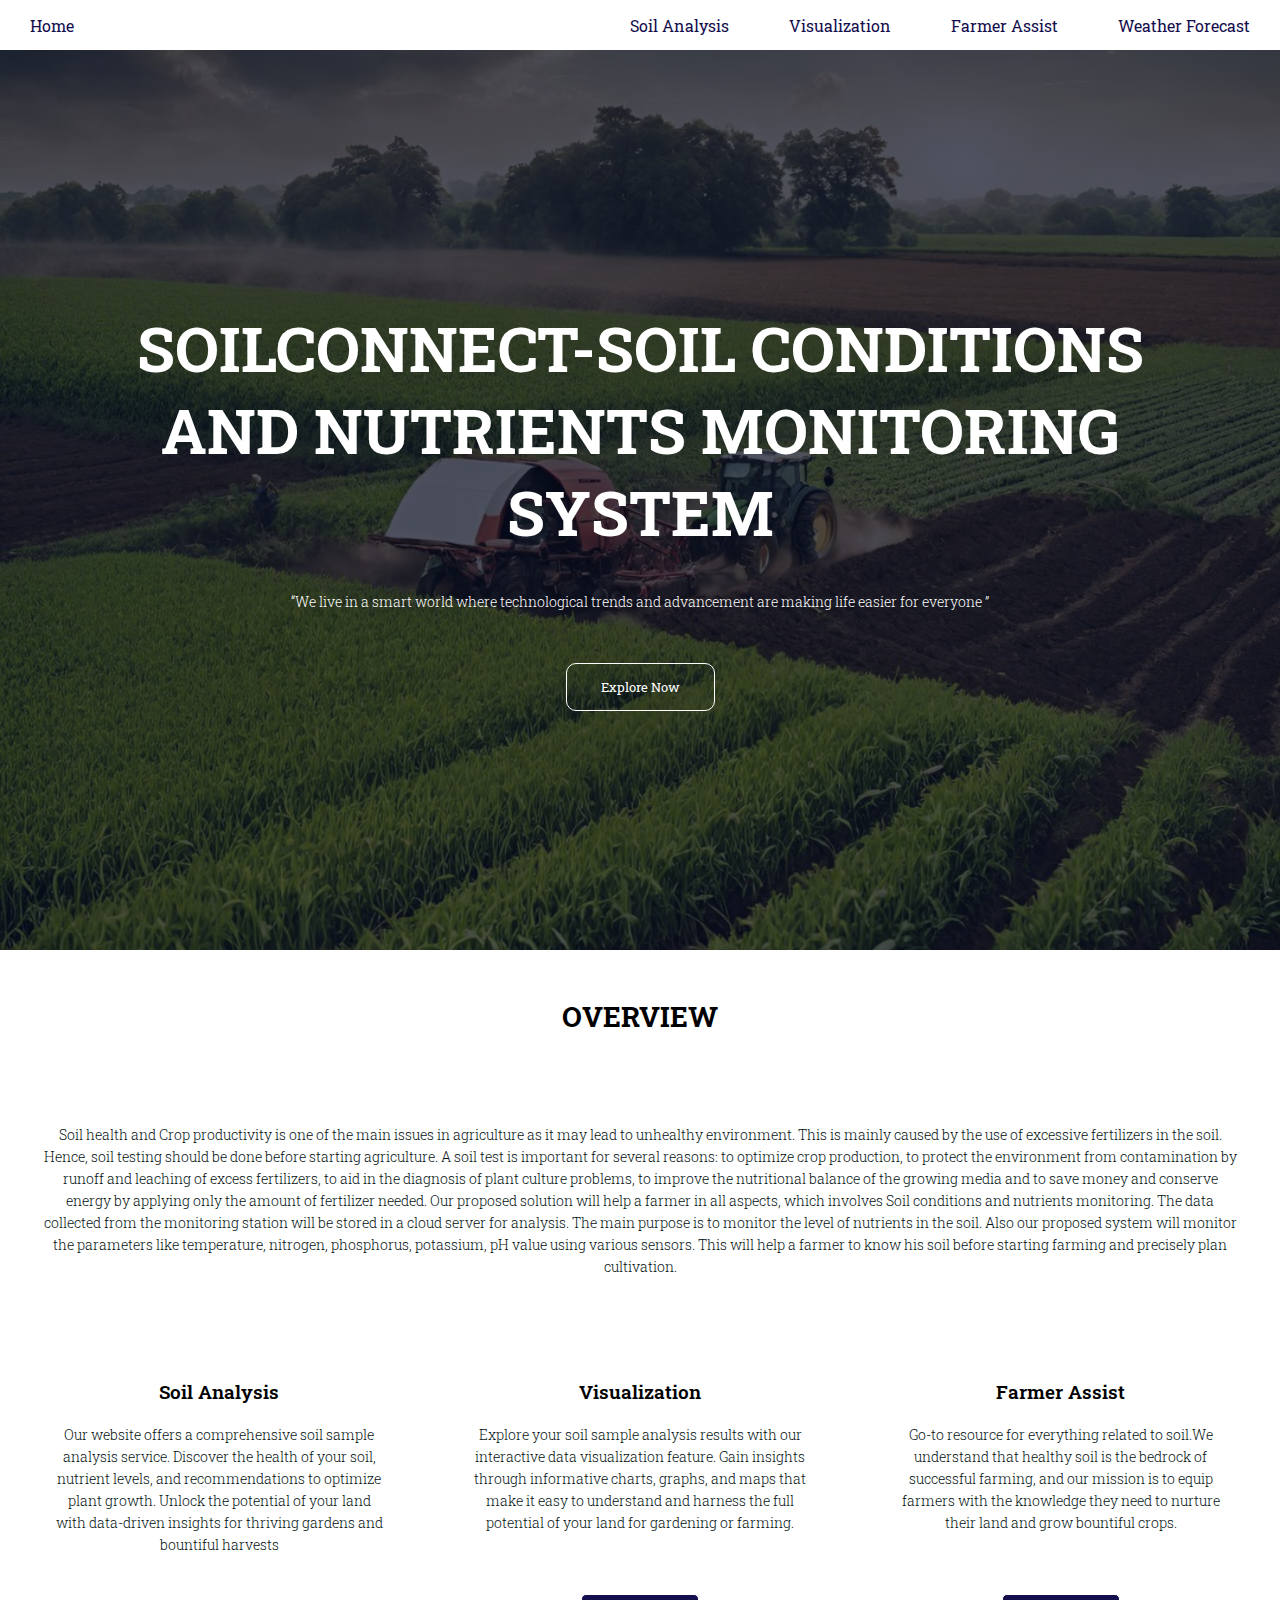
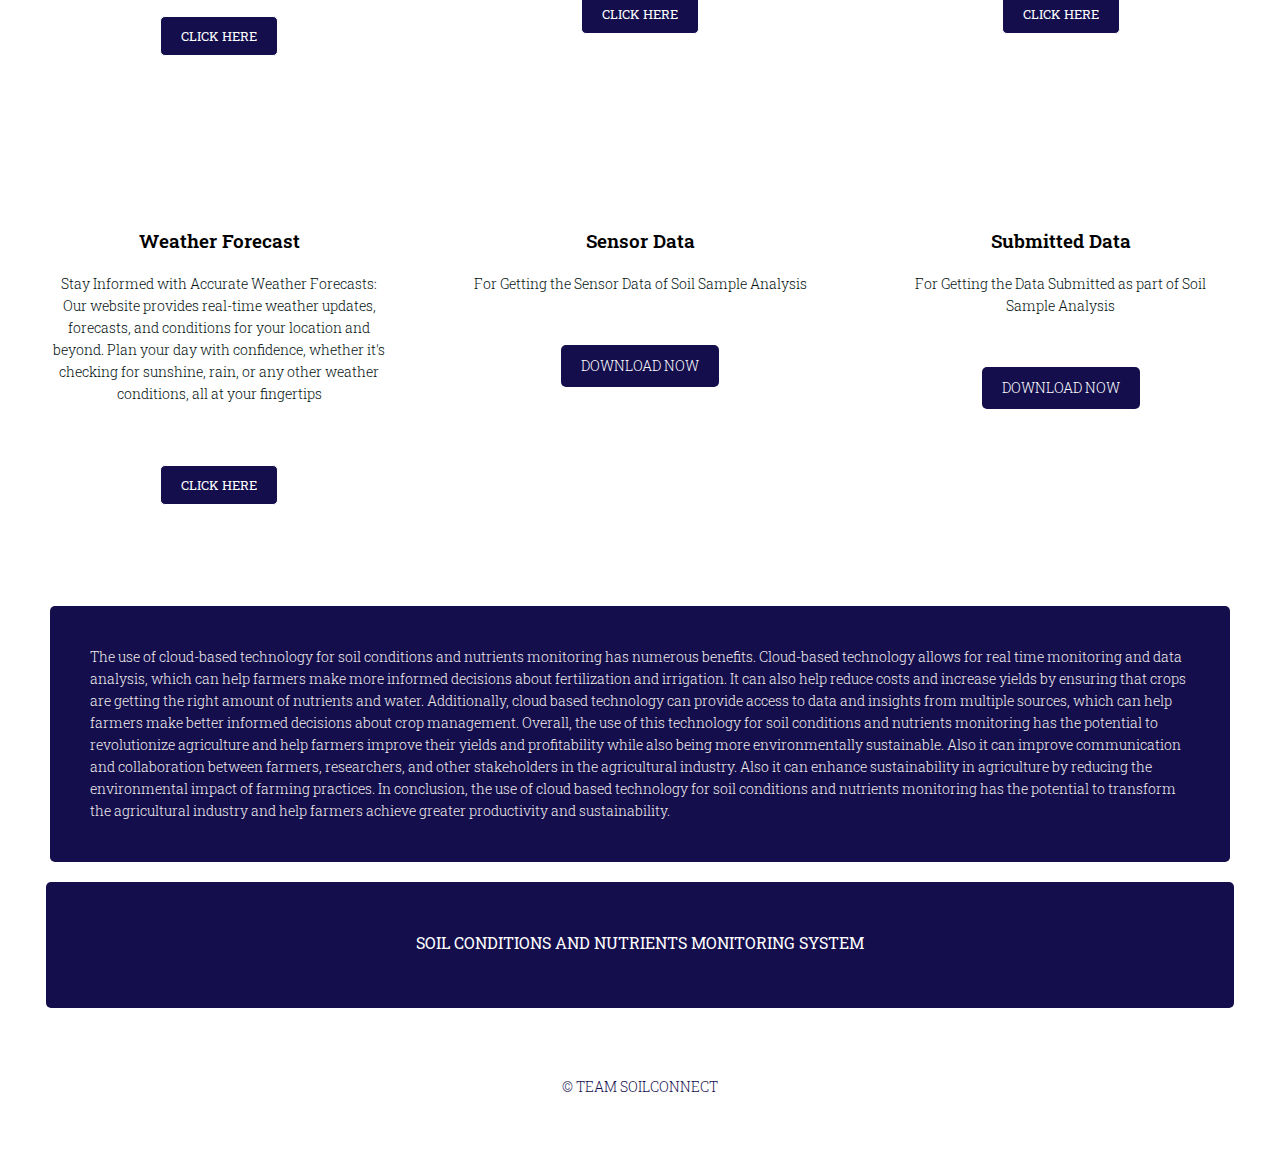
==== index.html @ 98238466 "Add files via upload" ====
<html>
     <head>
         <meta name="viewport" content="width=device-width,initial-scale=1.0">
         <title>SOIL CONDITIONS AND NUTRIENTS MONITORING USING CLOUD</title>
         
         <link rel="stylesheet" href="home.css">
         <link rel="stylesheet" href="navbar.css">
         <script src="navbar.js" defer></script>
         <link rel="stylesheet" href="footer.css">
         <link rel="preconnect" href="https://fonts.googleapis.com">
         <link rel="preconnect" href="https://fonts.gstatic.com" crossorigin>
         <link href="https://fonts.googleapis.com/css2?family=Roboto+Slab:wght@500&display=swap" rel="stylesheet"> 
         <link rel="stylesheet" href="https://cdn.jsdelivr.net/npm/bootstrap-icons@1.5.0/font/bootstrap-icons.css">
         <link rel="stylesheet" href="https://cdnjs.cloudflare.com/ajax/libs/font-awesome/4.7.0/css/font-awesome.min.css">
         <script src="https://code.jquery.com/jquery-3.6.0.min.js"></script>
        </head>
     <body>
       
        <nav >
            <ul class="sidebar">
                <li onclick=hideSidebar()><a href="#"><svg xmlns="http://www.w3.org/2000/svg" height="26" viewBox="0 -960 960 960" width="26"><path d="m256-200-56-56 224-224-224-224 56-56 224 224 224-224 56 56-224 224 224 224-56 56-224-224-224 224Z"/></svg></a></li>
                <li><a href="index.html">Home</a></li>
                <li><a href="analysis.html">Soil Analysis</a></li>
                <li><a href="Visualization.html">Visualization</a></li>
                <li><a href="FarmerAssist.html">Farmer Assist</a></li>
                <li><a href="forecast.html">Weather Forecast</a></li>
            </ul>
            <ul>
                <li class="hideOnMobile" ><a href="index.html">Home</a></li>
                <li class="hideOnMobile" ><a href="analysis.html">Soil Analysis</a></li>
                <li class="hideOnMobile" ><a href="Visualization.html">Visualization</a></li>
                <li class="hideOnMobile" ><a href="FarmerAssist.html">Farmer Assist</a></li>
                <li class="hideOnMobile" ><a href="forecast.html">Weather Forecast</a></li>
                <li class="menu-button" onclick=showSidebar()><a href="#"><svg xmlns="http://www.w3.org/2000/svg" height="26" viewBox="0 -960 960 960" width="26"><path d="M120-240v-80h720v80H120Zm0-200v-80h720v80H120Zm0-200v-80h720v80H120Z"/></svg></a></li>
            </ul>
        </nav>
         <section class="header">
            
             <div class="text-box">
                 <h1>SOILCONNECT-SOIL CONDITIONS AND NUTRIENTS MONITORING SYSTEM</h1>
                 <P>
                    “We live in a smart world where technological trends and advancement are making life easier for everyone ”
                 </P>
                 <a href="explore.html" class="hero-btn"  >Explore Now</a>
                 

             </div>
             
         </section>
         
         <section class="destinations">
          <h1>OVERVIEW</h1>
             <div class="row">
                <div class="destination1-col">
                    <P>

                        Soil health and Crop productivity is one of the main issues in agriculture as it may lead to unhealthy environment. This is mainly caused by the use of excessive fertilizers in the
                        
                        soil. Hence, soil testing should be done before starting agriculture. A soil test is
                        
                        important for several reasons: to optimize crop production, to protect the environment from contamination by runoff and leaching of excess fertilizers, to aid in the
                        
                        diagnosis of plant culture problems, to improve the nutritional balance of the growing media and to save money and conserve energy by applying only the amount of
                        
                        fertilizer needed.
                        
                        Our proposed solution will help a farmer in all aspects, which involves Soil conditions and nutrients monitoring. The data
collected from the monitoring station will be stored in a cloud server for analysis.
                        The main purpose is to monitor the level of nutrients in the soil. Also our proposed system will monitor the 
                        parameters like temperature, nitrogen, phosphorus, potassium, pH value using various sensors. This will help a farmer to know his soil before starting farming and
                        precisely plan cultivation.
                        
                    </P>
                    
                </div>
            </div>
            <div class="row">
                <div class="destination-col" >
                    <h3>Soil Analysis</h3>
                    <p>Our website offers a comprehensive soil sample analysis service. Discover the health of your soil, nutrient levels, and recommendations to optimize plant growth. Unlock the potential of your land with data-driven insights for thriving gardens and bountiful harvests</p>
                            <a href="analysis.html" id="link"  class="hero-btn"  >CLICK HERE</a>
                </div>
                <div class="destination-col"  >
                                <h3>Visualization</h3>
                                <p>Explore your soil sample analysis results with our interactive data visualization feature. Gain insights through informative charts, graphs, and maps that make it easy to understand and harness the full potential of your land for gardening or farming.</p>
                                        <a href="Visualization.html" id="link"  class="hero-btn"  >CLICK HERE</a>
                </div>
                <div class="destination-col"  >
                    <h3>Farmer Assist</h3>
                    <p>Go-to resource for everything related to soil.We understand that healthy soil is the bedrock of 
                      successful farming, and our mission is to equip farmers 
                      with the knowledge they need to nurture their land and grow bountiful crops.</p>
                            <a href="FarmerAssist.html" id="link"  class="hero-btn"  >CLICK HERE</a>
                </div>
            
            
            </div>
            <div class="row">
             <div class="destination-col"  >
                <h3>Weather Forecast</h3>
                <p>Stay Informed with Accurate Weather Forecasts: Our website provides real-time weather updates, forecasts, and conditions for your location and beyond. Plan your day with confidence, whether it's checking for sunshine,
                   rain, or any other weather conditions, all at your fingertips</p>
                        <a href="forecast.html" id="link"  class="hero-btn"  >CLICK HERE</a>
             </div>
            
             <div class="destination-col">
                      <h3> Sensor Data</h3>
                      <p>For Getting the Sensor Data of Soil Sample Analysis
                          <br>
                          <a href="https://thingspeak.com/channels/2220496/feed.csv" id="link">DOWNLOAD NOW</a>
                      </p>
             </div>
             <div class="destination-col">
                            <h3> Submitted Data</h3>
                            <p>For Getting the Data Submitted as part of Soil Sample Analysis 
                                <br>
                                <a href="https://docs.google.com/spreadsheets/d/e/2PACX-1vSA4haUVorBKMMZJnFdUYjLO4InrHvzlMv7UxL-nQYavYonqTr3ZrW3tSs3HLCsAiRyvn_fZYaLVEA8/pub?output=csv" id="link">DOWNLOAD NOW</a>
                            </p>
                            
             </div>
            </div>
                <section class="home">
                  <p>

                    The use of cloud-based technology for soil conditions and nutrients monitoring has numerous benefits. Cloud-based technology allows for real time monitoring and data analysis, which can help farmers make more informed decisions
                    about fertilization and irrigation. It can also help reduce costs and increase yields by
                    
                    ensuring that crops are getting the right amount of nutrients and water. Additionally, cloud based technology can provide access to data and insights from multiple sources, which can help farmers make better informed decisions about crop management. Overall, the use of this technology for soil conditions and nutrients monitoring
                    
                    has the potential to revolutionize agriculture and help farmers improve their yields
                    and profitability while also being more environmentally sustainable. Also it can
                    improve communication and collaboration between farmers, researchers, and other
                    
                    stakeholders in the agricultural industry. Also it can enhance sustainability in agriculture by reducing the environmental impact of farming practices. In conclusion,
                    
                    the use of cloud based technology for soil conditions and nutrients monitoring has
                    the potential to transform the agricultural industry and help farmers achieve greater
                    productivity and sustainability.

                  </p>


                  </section>
                 
                  <section class="footer" style="text-align: center;">
                    <h4>SOIL CONDITIONS AND NUTRIENTS MONITORING SYSTEM</h4>
                  </section>
                  <section class="home" style="background: transparent;">
                   <p style="text-align: center; color: rgb(20, 14, 77); ;"><a href="https://gokuljith-k.github.io/Soil-Connect/"> 	&copy; TEAM SOILCONNECT</a></p>
                  </section>
         
     
     </body>
</html>
---- home.css ----
*{
    margin: 0;
    padding: 0;
    font-family: 'Roboto Slab', serif;
    box-sizing: border-box;

    
}
.header{
    min-height: 100vh;
    width: 100%;
    background-image:linear-gradient(rgba(4,9,30,0.7),rgba(4,9,30,0.7)),url(uni.jpg);
    background-position:center;
    background-size:cover;
    position:relative;
}

#link{
    background-color: rgb(20, 14, 77);
  color: white;
  padding: 10px 20px;
  text-align: center;
  text-decoration: none;
  display: inline-block;
  border-radius: 5px;
  margin-top: 50px;
}
.text-box{
    width:90%;
    color: rgb(255, 255, 255);
    position: absolute;
    top: 50%;
    left: 50%;
    transform: translate(-50%,-50%);
    text-align: center;

}
.text-box h1{
    font-size: 62px;
    background: transparent;
    color: white;
}
.text-box p{
    margin: 10px 0 40px;
    font-size: 14px;
    color: rgb(255, 255, 255);
}

.hero-btn{
    display: inline-block;
    text-decoration: none;
    color: rgb(255, 255, 255);
    border: 1px solid rgb(255, 255, 255);
    padding: 14px 34px;
    font-size: 13px;
    border-radius: 10px;
    background: transparent;
    position: relative;
    cursor: pointer;
}
.hero-btn:hover{
    border:1px solid rgb(24, 24, 49);
    background: rgb(20, 14, 77);
    color: white;
    transition: 1s;
}
#entry{
    justify-content: center;
}

@media(max-width:767px){

    .header{
        background-image:linear-gradient(rgba(4,9,30,0.7),rgba(4,9,30,0.7)),url(uni.jpg);
    }
    
    .text-box h1{
        font-size: 20px;
        color: white;
    }
    .text-box p{
        color: rgb(255, 255, 255);
    }
    .text-box a{
        color: rgb(255, 255, 255);
    }
    .header .hero-btn{
        color: white;
    }
        

    }
.destinations{
    width: auto;
    margin: 30;
    text-align: center;
}
h1 {
    background: white;
    font-size: 1.75rem;
    text-align: center;
    padding: 18px 0;
    color: black;
  }
p{
    color: rgb(3, 17, 17);
    font-size: 14px;
    font-weight: 300;
    line-height: 22px;
    padding:10px;
}
.row{
    margin-top: 5%;
    display: flex;
    justify-content: space-between;
}
.destination-col{
    flex-basis: 31%;
    background: rgb(255, 255, 255);
    border-radius: 10px;
    margin-bottom: 5%;
    padding: 20px 12px;
    box-sizing: border-box;
    transition: .5s;
}
h3{
    text-align: center;
    font-weight: 600;
    margin: 10px 0;
}
.destination-col:hover{
    box-shadow: 0 0 20px 0px rgb(20, 14, 77);
}
@media(max-width:767px){
    .row{
        width: 100%;
        flex-direction: column;
    }
    #hello{
        width: 270px;
        
    }
}
@media (hover: hover) and (pointer: fine) {
    .destination-col:hover {
      box-shadow: 0 0 20px 0px rgb(20, 14, 77);
    }
  }


  a {
    text-decoration: none;
    display: inline-block;
    padding: 8px 16px;
    color: rgb(20, 14, 77);
  }
  
  a:hover {
    color: rgb(20, 14, 77);
  }
---- navbar.css ----
nav{
  background-color: white;
  overflow: hidden;
  top: 0; 
  position: sticky;
  width: 100%;
  z-index: 2;

}
nav ul{
  width: 100%;
  list-style: none;
  display: flex;
  justify-content: flex-end;
  align-items: center;

}
nav li{
  height: 50px;
}
nav a{
  height: 100%;
  padding: 0 30px;
  text-decoration: none;
  display: flex;
  align-items: center;
  color: rgb(20, 14, 77);
}
nav a:hover{
  background-color: white;
  color: rgb(20, 14, 77);
}
nav li:first-child{
  margin-right: auto;
}
.sidebar{
  position: fixed;
  top: 0;
  right: 0;
  height: 100vh;
  width: 300px;
  z-index: 999;
  background-color: rgba(255, 255, 255, 0.79);
  backdrop-filter: blur(10px);
  display: none;
  flex-direction: column;
  align-items: flex-start;
  justify-content: flex-start;

}
.sidebar li{
  width: 100%;
}
.sidebar a{
  width: 100%;
}
.menu-button{
  display: none;
}
@media(max-width:800px){
  .hideOnMobile{
    display: none;
  }
  .menu-button{
    display: block;
  }
}
@media(max-width:400px){
  .sidebar{
    width: 100%;
  }
}
---- footer.css ----
.home {
    width: auto;
    margin: 20px;
    }
    .home p{
    padding: 0;
    margin:10px;
    }
    .home{
      width: auto;
      text-align: left;
      padding: 30px 30px 30px 30px;
      background: rgb(20, 14, 77);
      border-radius: 5px 5px 5px 5px;
    
    }
    .home h4{
      margin-bottom: 20px;
      margin-top: 20px;
      margin-left: 20px;
      font-weight: 400;
      color: rgb(255, 255, 255);
    }
    
    .home p{
      padding: 0;
      color:rgb(243, 238, 238);
    }
    .footer{
      text-align: left;
     padding:  30px;
     background: rgb(20, 14, 77);
     margin-right:16px;
     margin-left:16px;
     margin-bottom: 20px;
     border-radius: 5px 5px 5px 5px;
     
   }
   .footer h4{
    margin-bottom: 25px;
    margin-top: 20px;
    font-weight: 400;
    color: white;
    text-align: center;

}
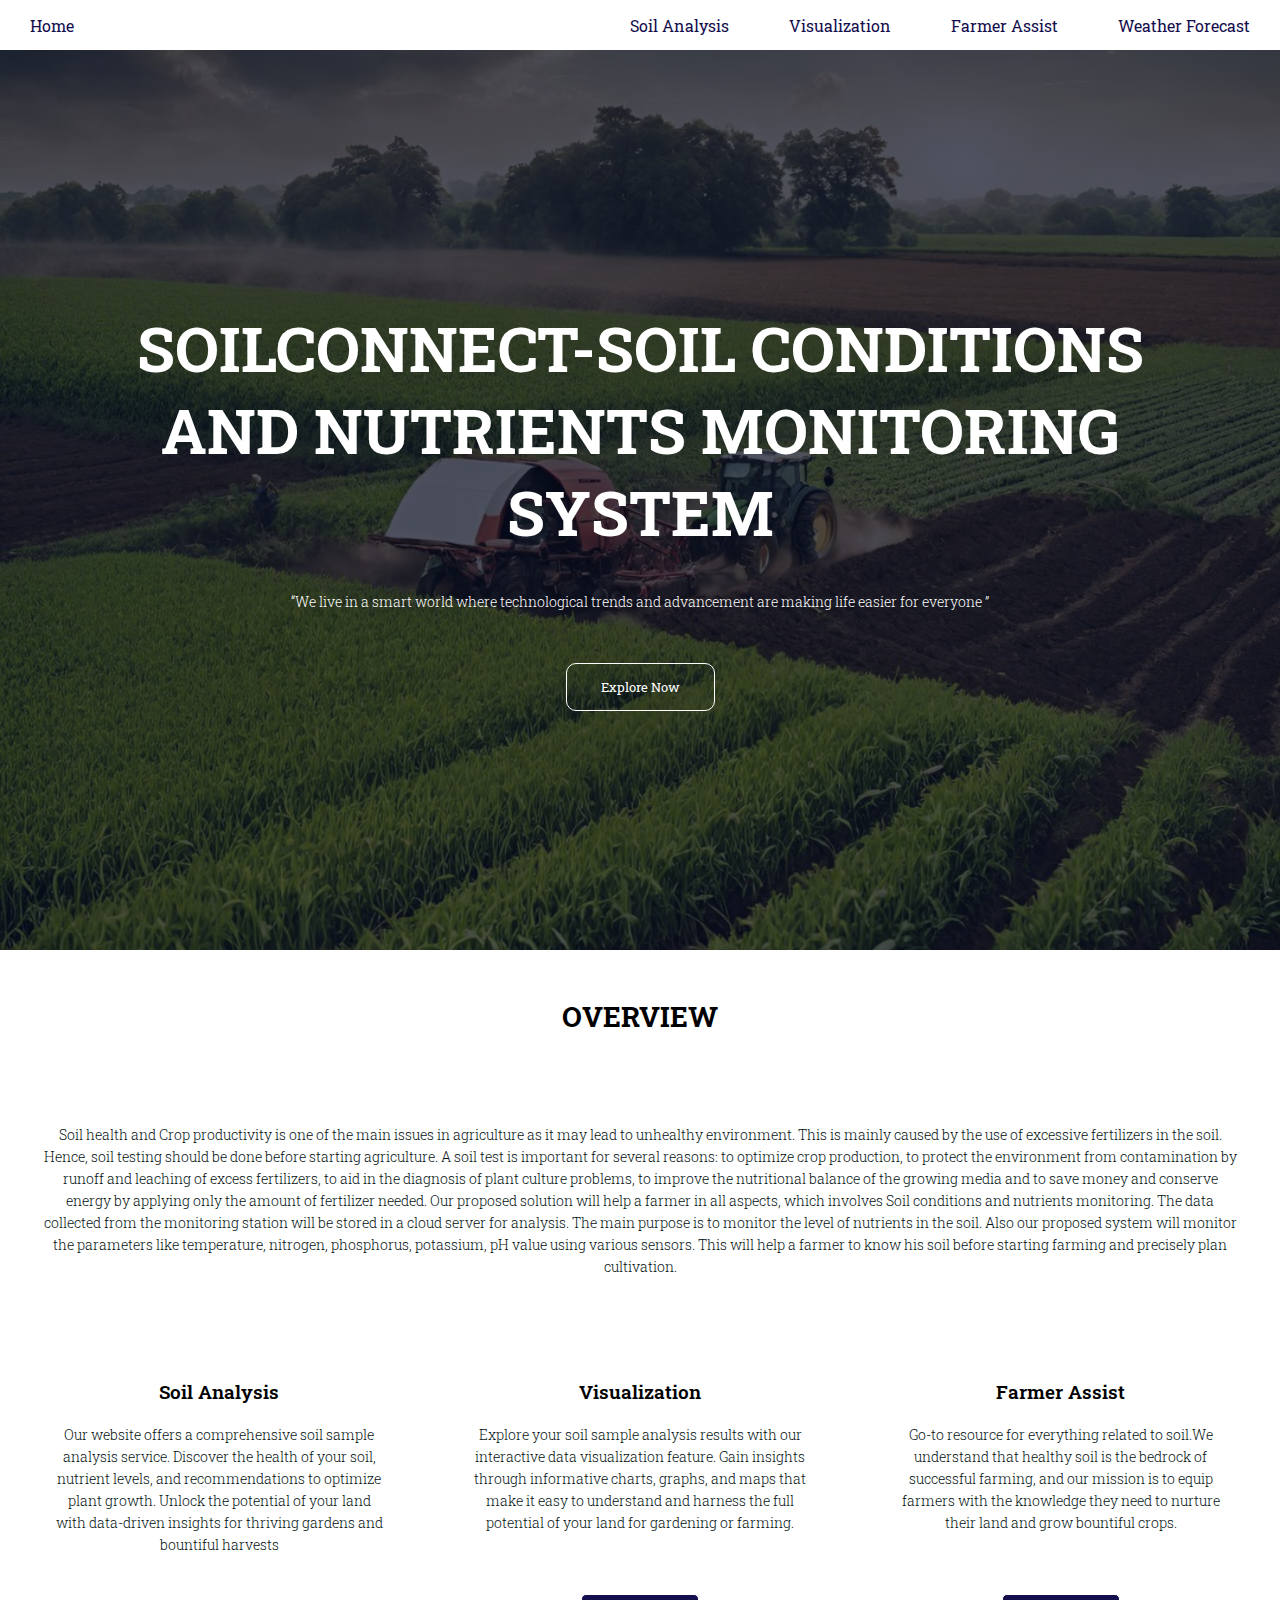
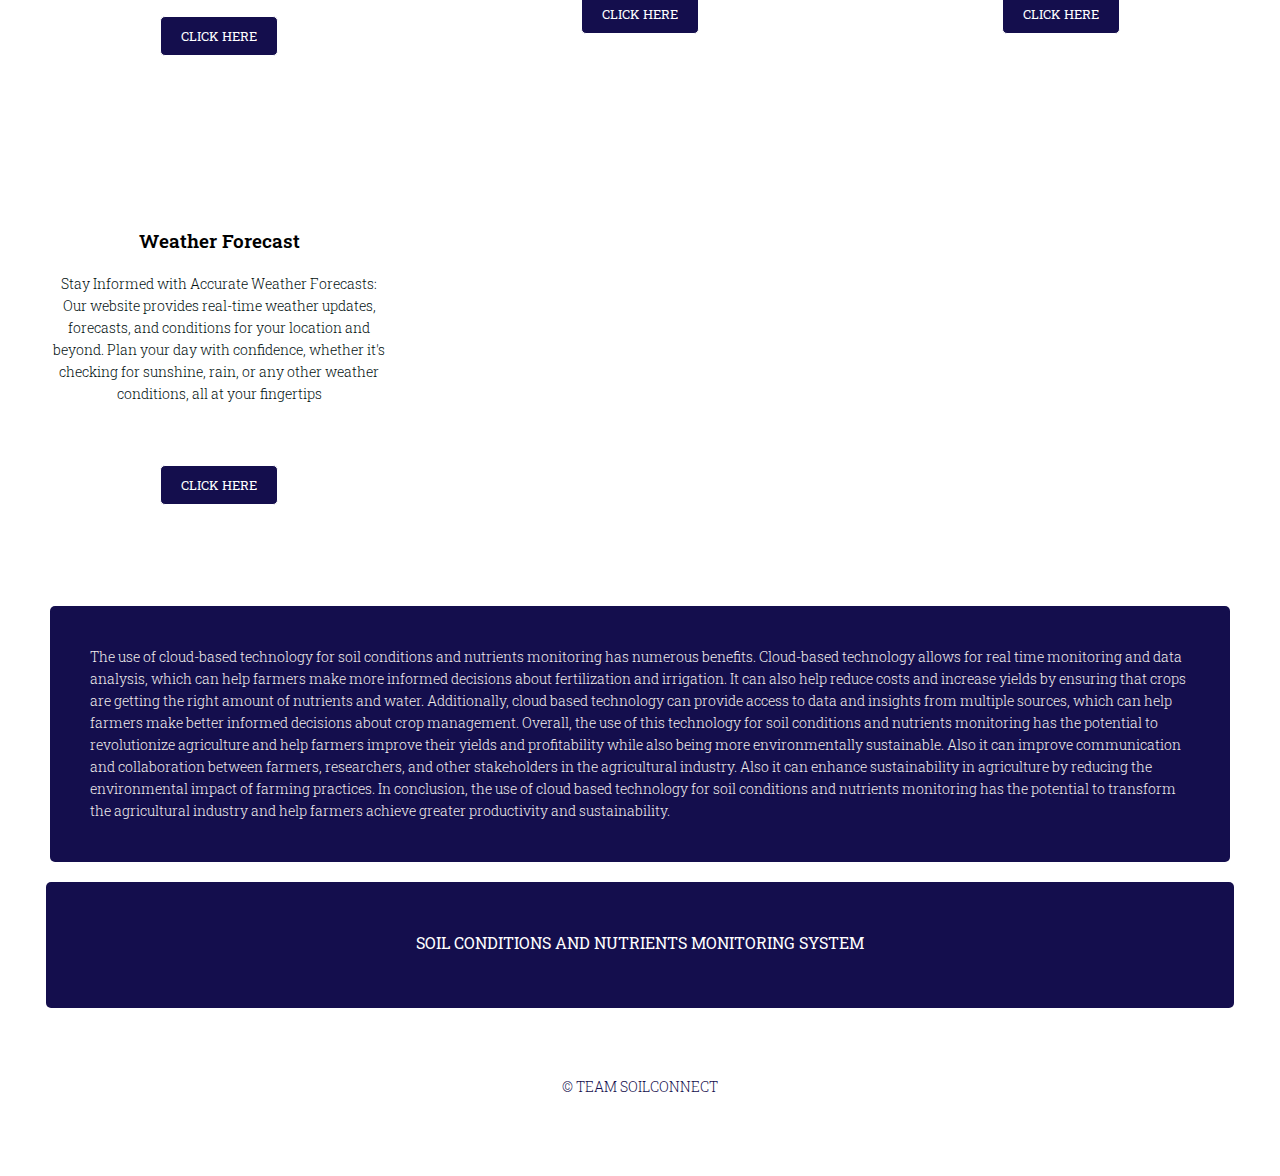
==== commit e77e64e1: "Add files via upload" ====
--- a/index.html
+++ b/index.html
@@ -103,21 +103,7 @@
                         <a href="forecast.html" id="link"  class="hero-btn"  >CLICK HERE</a>
              </div>
             
-             <div class="destination-col">
-                      <h3> Sensor Data</h3>
-                      <p>For Getting the Sensor Data of Soil Sample Analysis
-                          <br>
-                          <a href="https://thingspeak.com/channels/2220496/feed.csv" id="link">DOWNLOAD NOW</a>
-                      </p>
-             </div>
-             <div class="destination-col">
-                            <h3> Submitted Data</h3>
-                            <p>For Getting the Data Submitted as part of Soil Sample Analysis 
-                                <br>
-                                <a href="https://docs.google.com/spreadsheets/d/e/2PACX-1vSA4haUVorBKMMZJnFdUYjLO4InrHvzlMv7UxL-nQYavYonqTr3ZrW3tSs3HLCsAiRyvn_fZYaLVEA8/pub?output=csv" id="link">DOWNLOAD NOW</a>
-                            </p>
-                            
-             </div>
+             
             </div>
                 <section class="home">
                   <p>
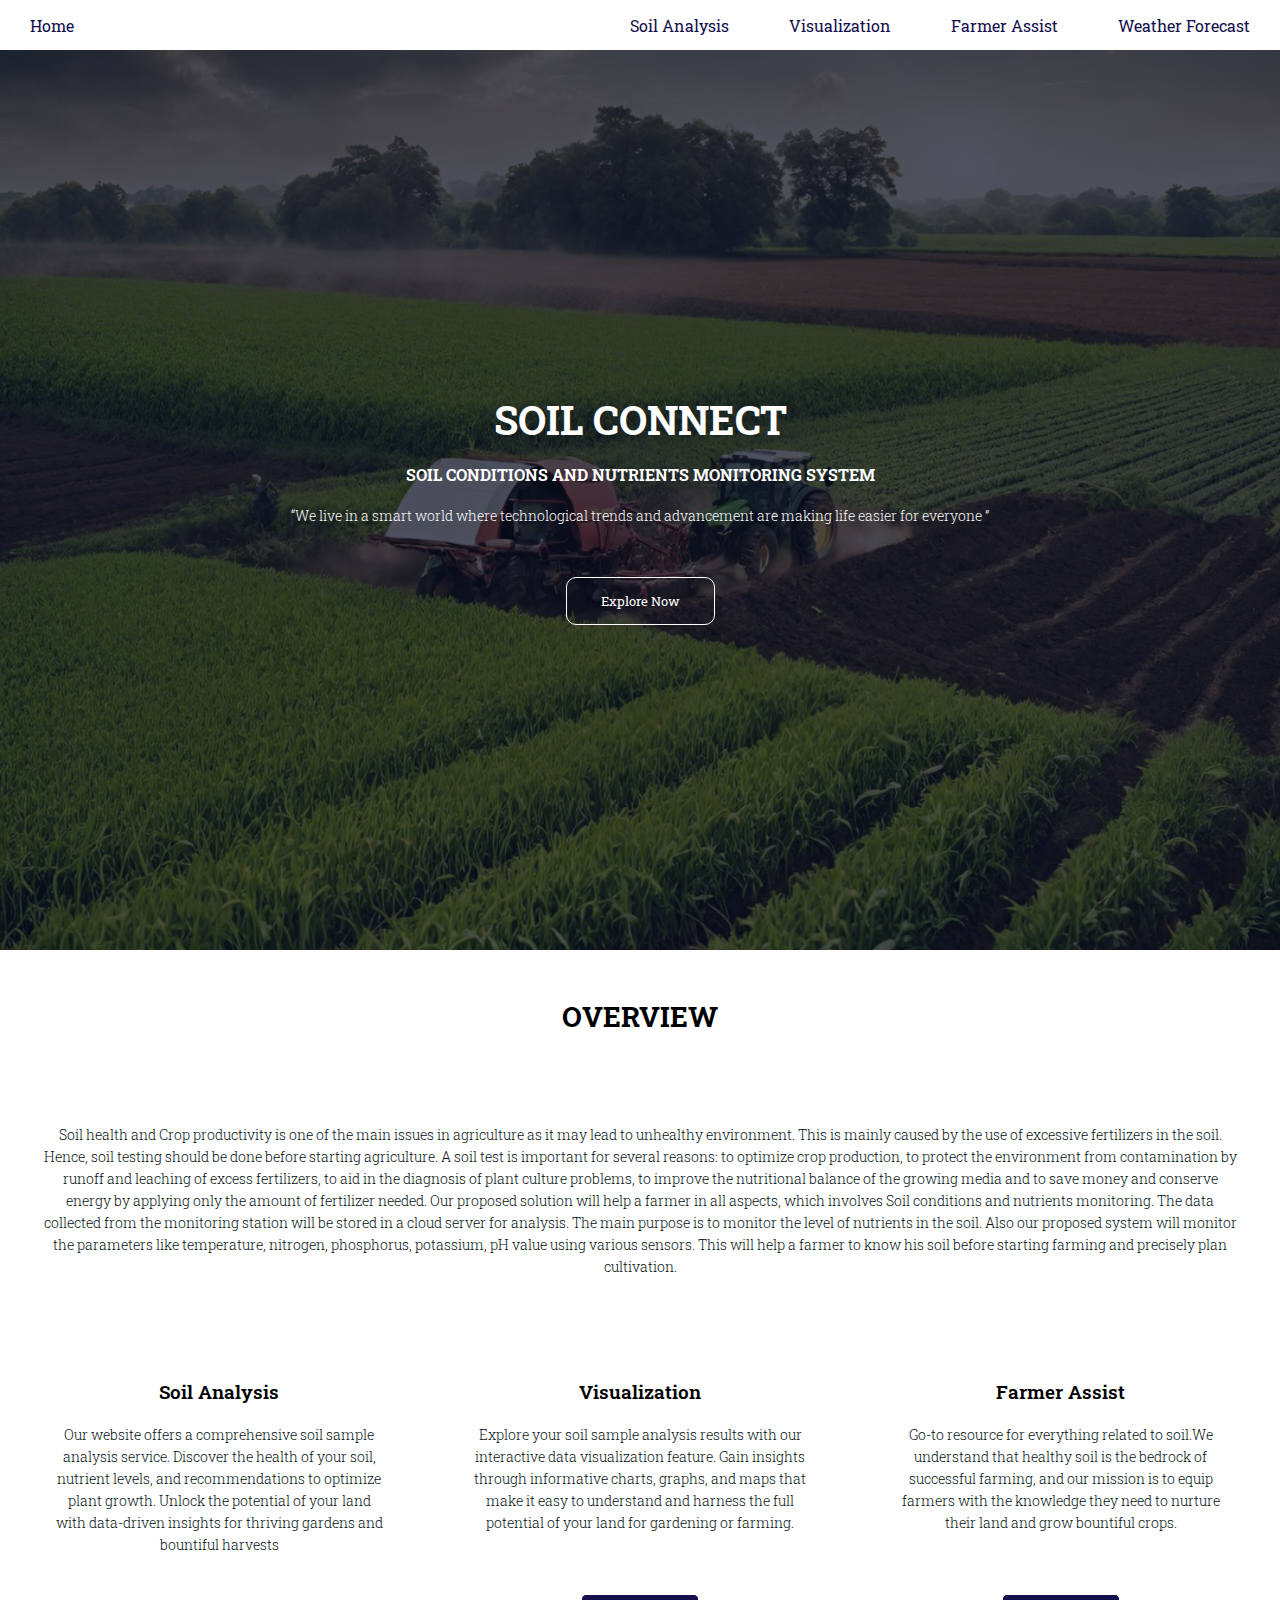
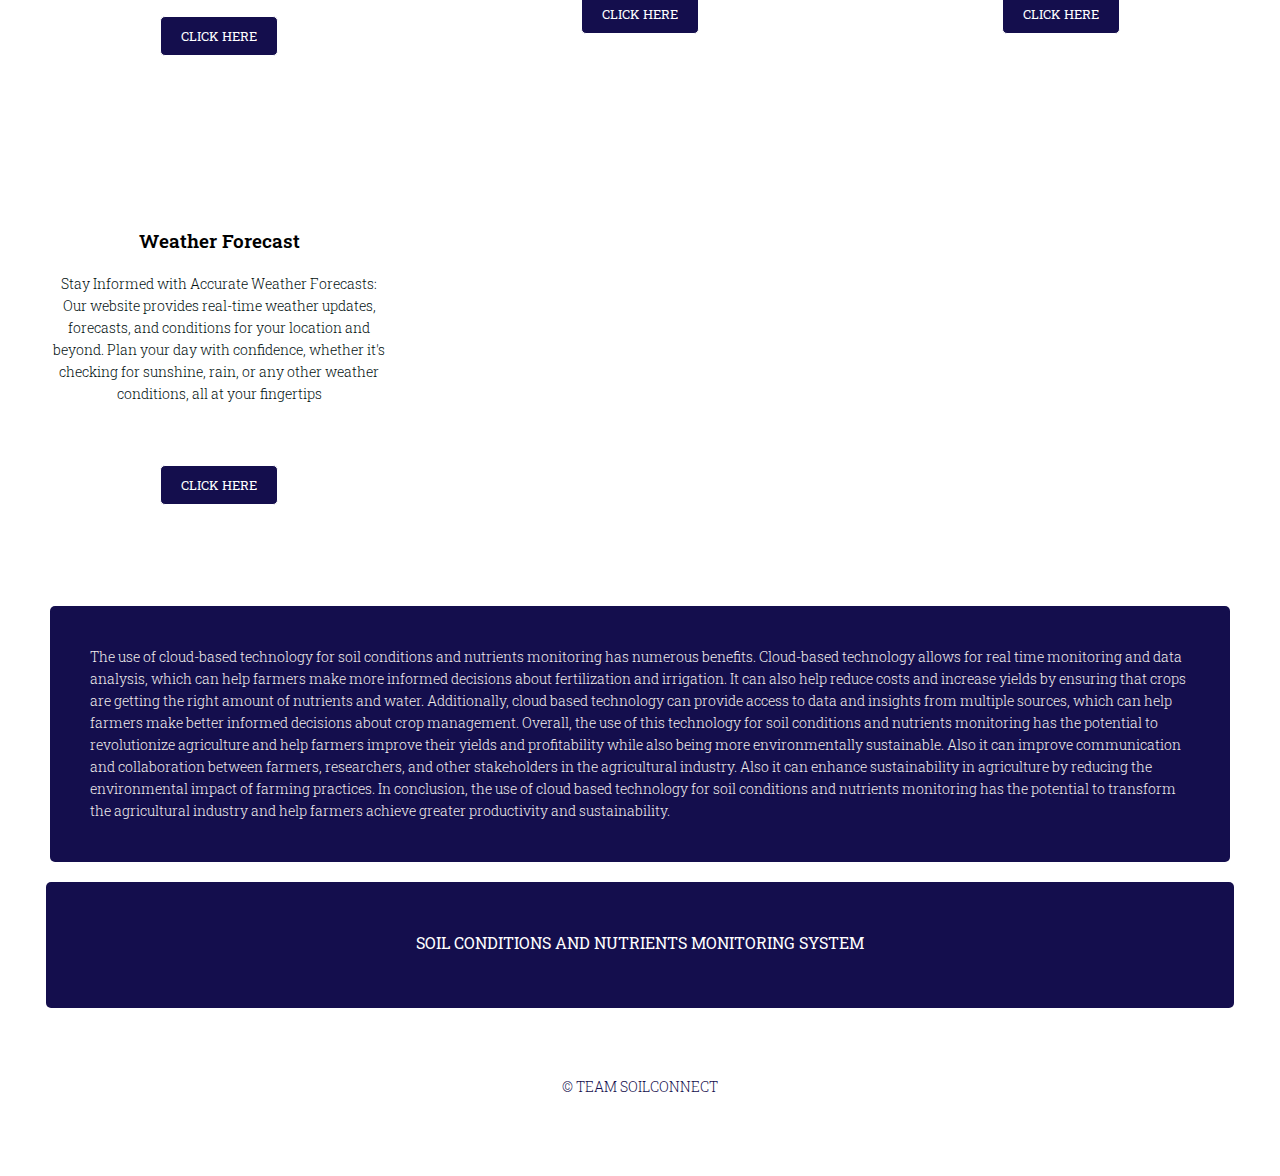
==== commit 4f10b737: "Add files via upload" ====
--- a/index.html
+++ b/index.html
@@ -37,7 +37,8 @@
          <section class="header">
             
              <div class="text-box">
-                 <h1>SOILCONNECT-SOIL CONDITIONS AND NUTRIENTS MONITORING SYSTEM</h1>
+                <h1 style="font-size: 40px;">SOIL CONNECT</h1>
+                <H4>SOIL CONDITIONS AND NUTRIENTS MONITORING SYSTEM</H4>
                  <P>
                     “We live in a smart world where technological trends and advancement are making life easier for everyone ”
                  </P>
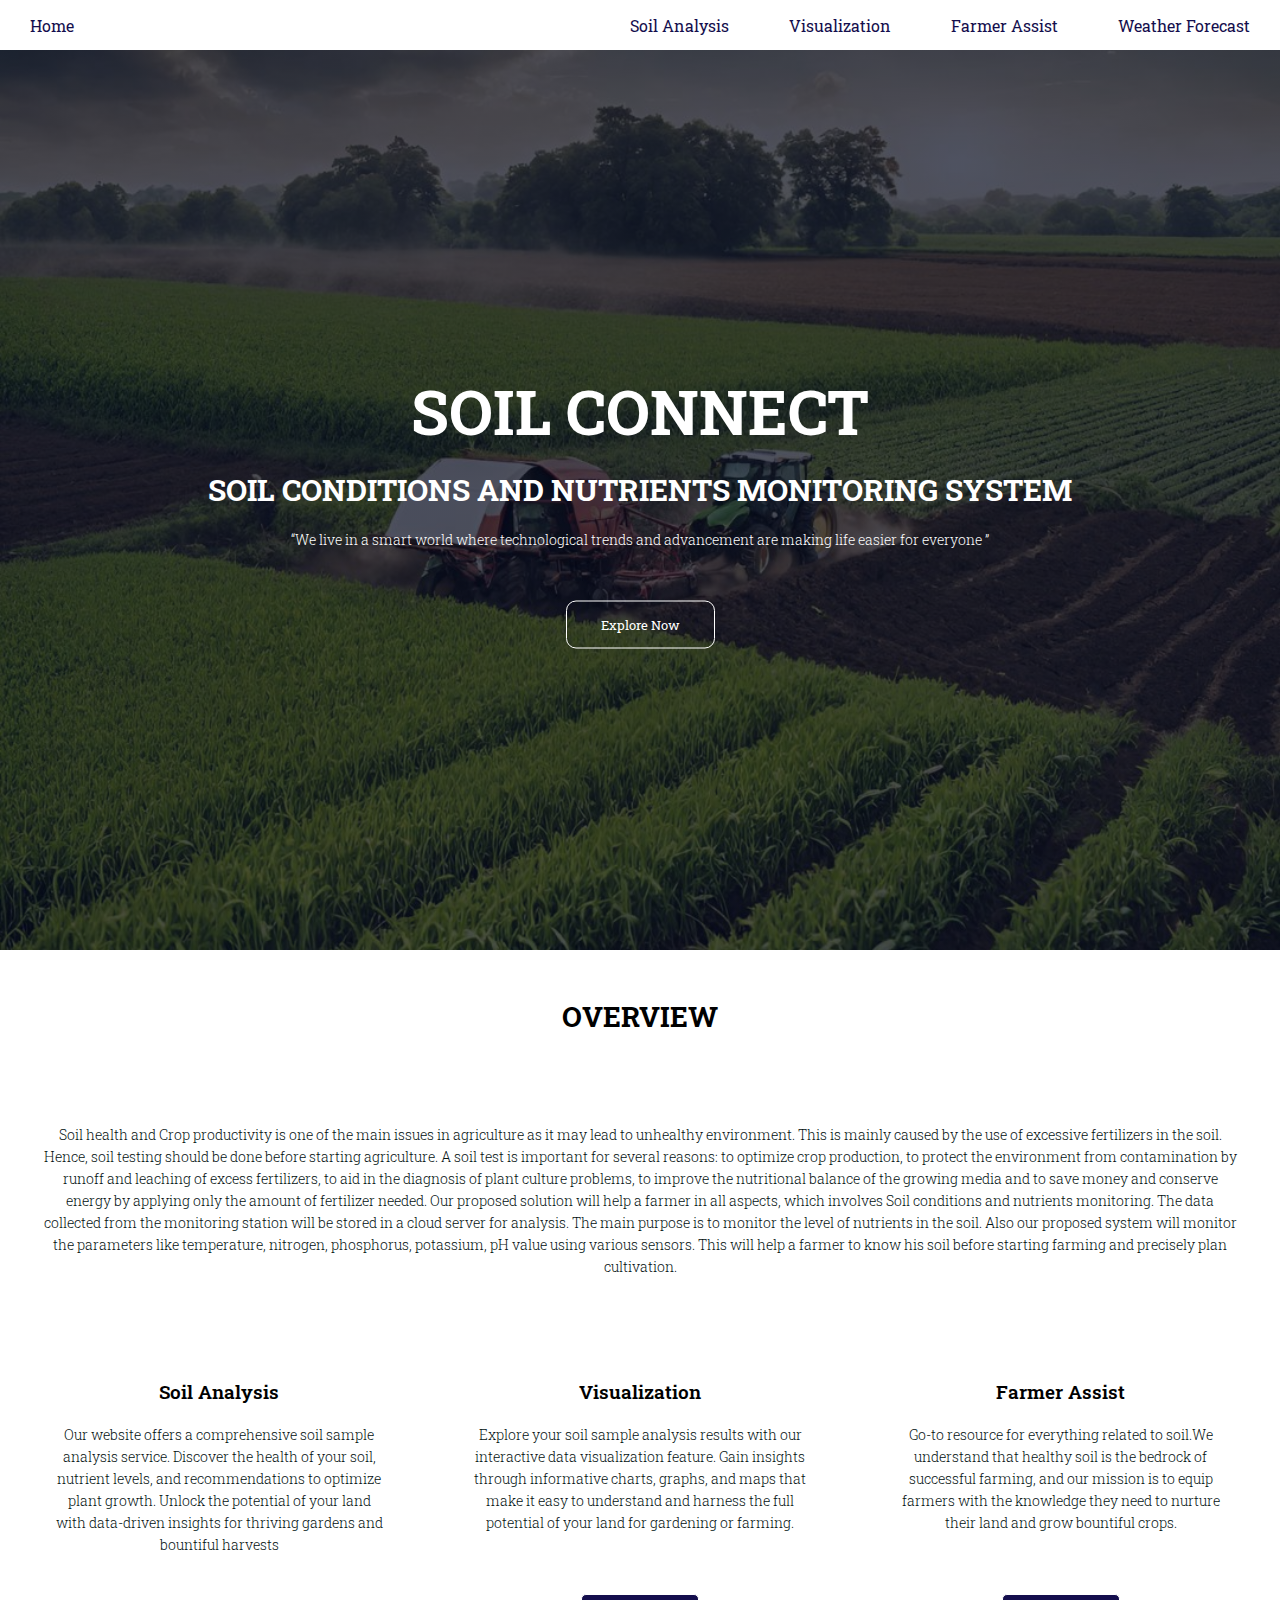
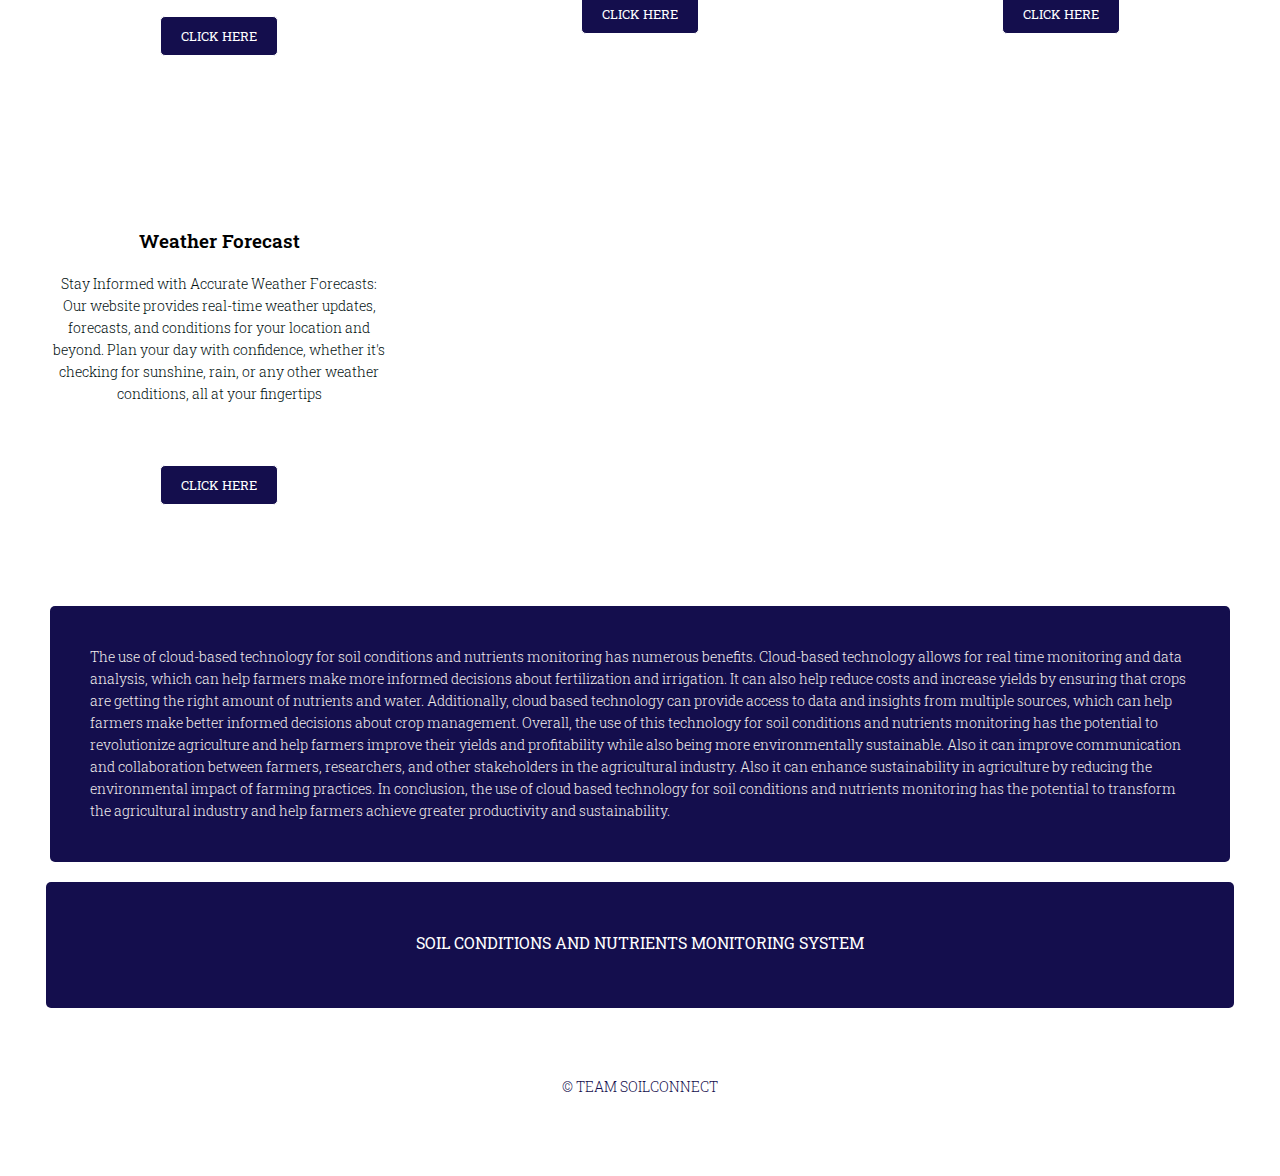
==== commit d132034a: "Add files via upload" ====
--- a/index.html
+++ b/index.html
@@ -37,7 +37,7 @@
          <section class="header">
             
              <div class="text-box">
-                <h1 style="font-size: 40px;">SOIL CONNECT</h1>
+                <h1>SOIL CONNECT</h1>
                 <H4>SOIL CONDITIONS AND NUTRIENTS MONITORING SYSTEM</H4>
                  <P>
                     “We live in a smart world where technological trends and advancement are making life easier for everyone ”
--- a/home.css
+++ b/home.css
@@ -45,7 +45,10 @@
     font-size: 14px;
     color: rgb(255, 255, 255);
 }
-
+.text-box h4{
+    font-size: 30px;
+    background: transparent;
+}
 .hero-btn{
     display: inline-block;
     text-decoration: none;
@@ -75,8 +78,13 @@
     }
     
     .text-box h1{
-        font-size: 20px;
+        font-size: 40px;
         color: white;
+    }
+    .text-box h4{
+        font-size: 18px;
+        color: white;
+      
     }
     .text-box p{
         color: rgb(255, 255, 255);
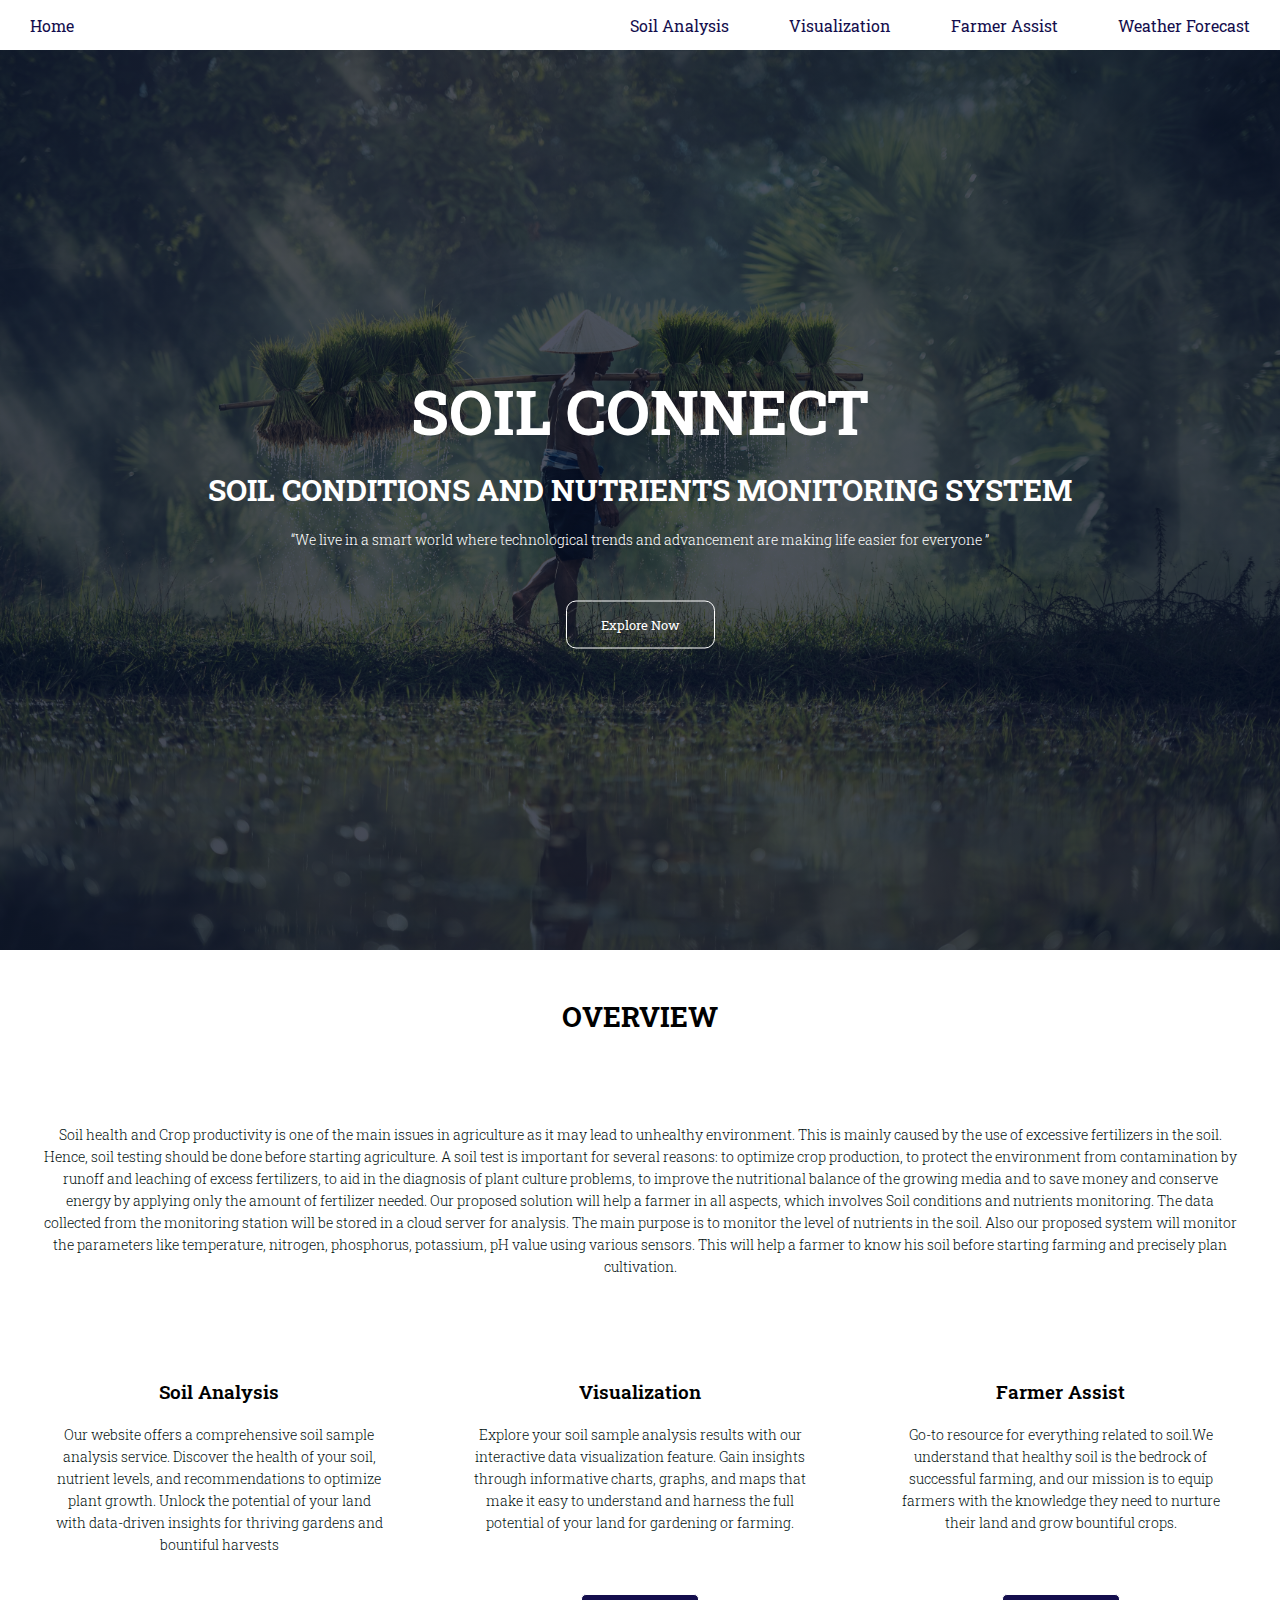
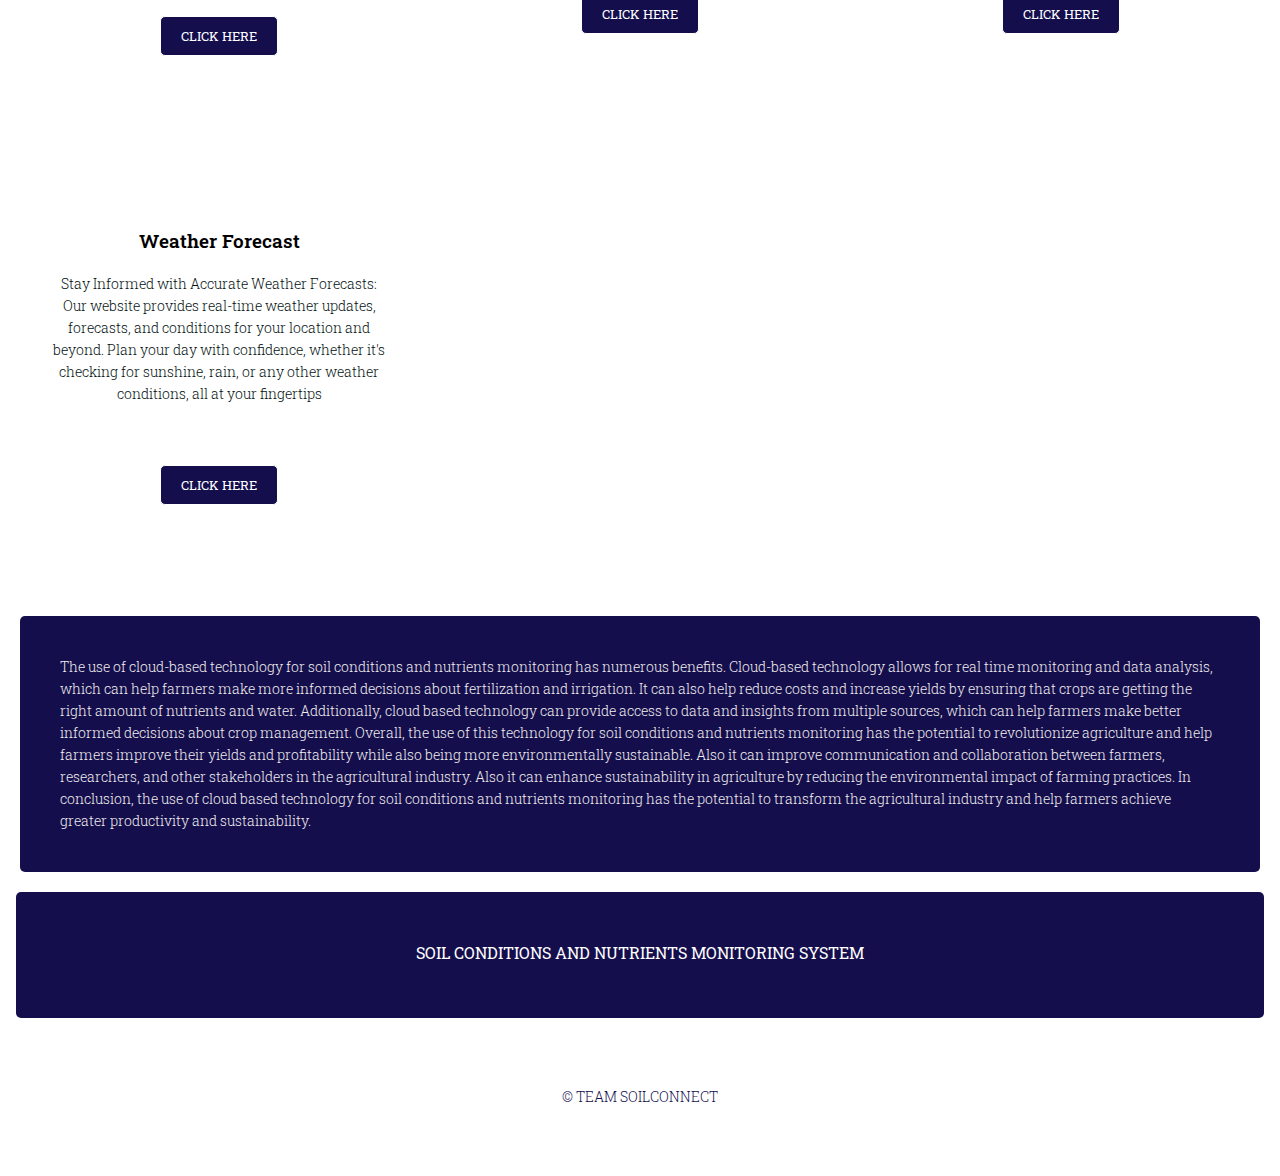
==== commit e165d8e1: "Add files via upload" ====
--- a/index.html
+++ b/index.html
@@ -106,6 +106,7 @@
             
              
             </div>
+            </section>
                 <section class="home">
                   <p>
 
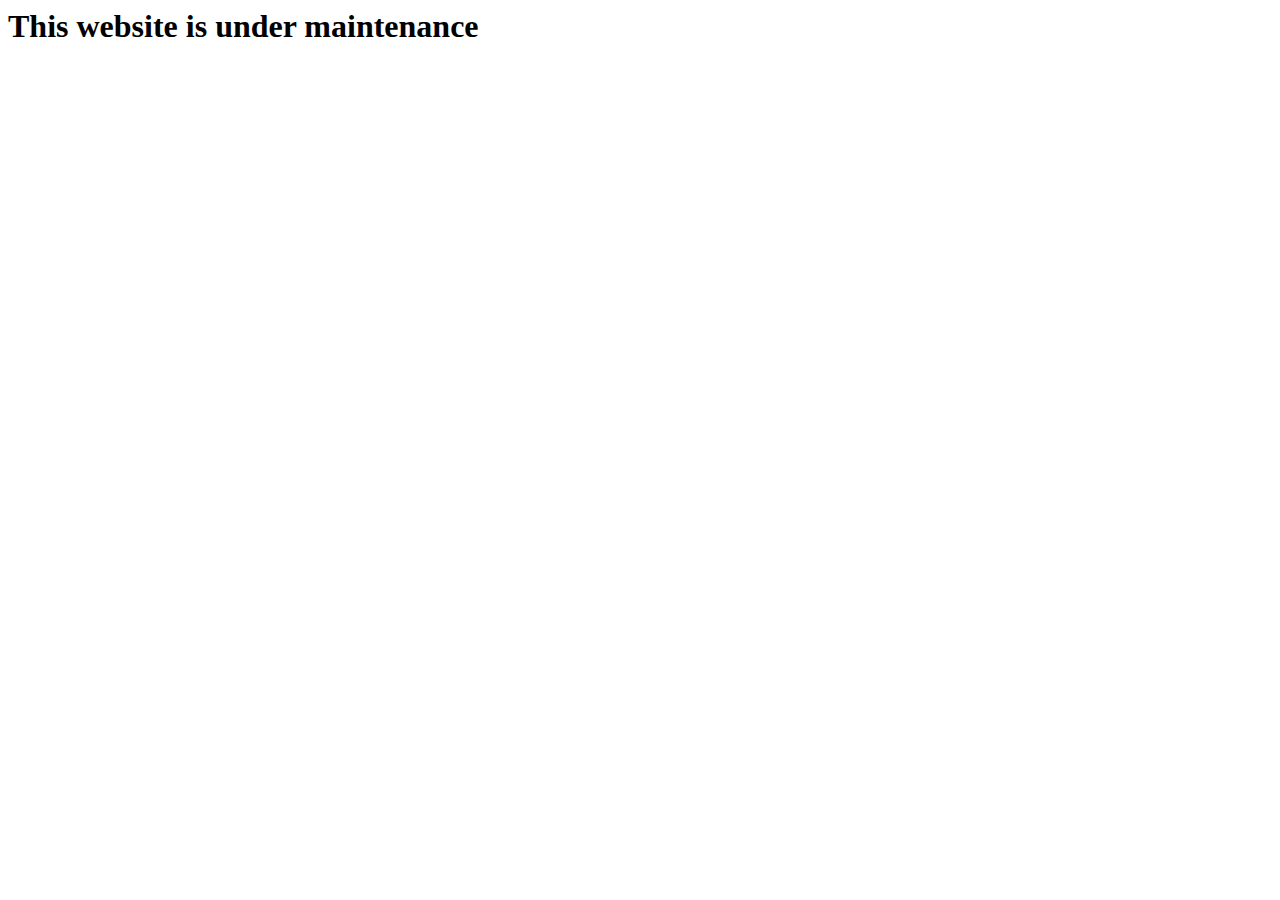
==== commit 4d5c64cb: "Update index.html" ====
--- a/index.html
+++ b/index.html
@@ -1,7 +1,8 @@
-<html>
+<h1>This website is under maintenance</h1>
+<!--<html>
      <head>
          <meta name="viewport" content="width=device-width,initial-scale=1.0">
-         <title>SOIL CONDITIONS AND NUTRIENTS MONITORING USING CLOUD</title>
+         <title>SOIL CONNECT</title>
          
          <link rel="stylesheet" href="home.css">
          <link rel="stylesheet" href="navbar.css">
@@ -139,4 +140,4 @@
          
      
      </body>
-</html>+</html>-->
--- a/navbar.css
+++ b/navbar.css
@@ -1,6 +1,7 @@
 
 nav{
   background-color: white;
+  box-shadow: 0 0 5px 0px rgb(4, 54, 74);
   overflow: hidden;
   top: 0; 
   position: sticky;
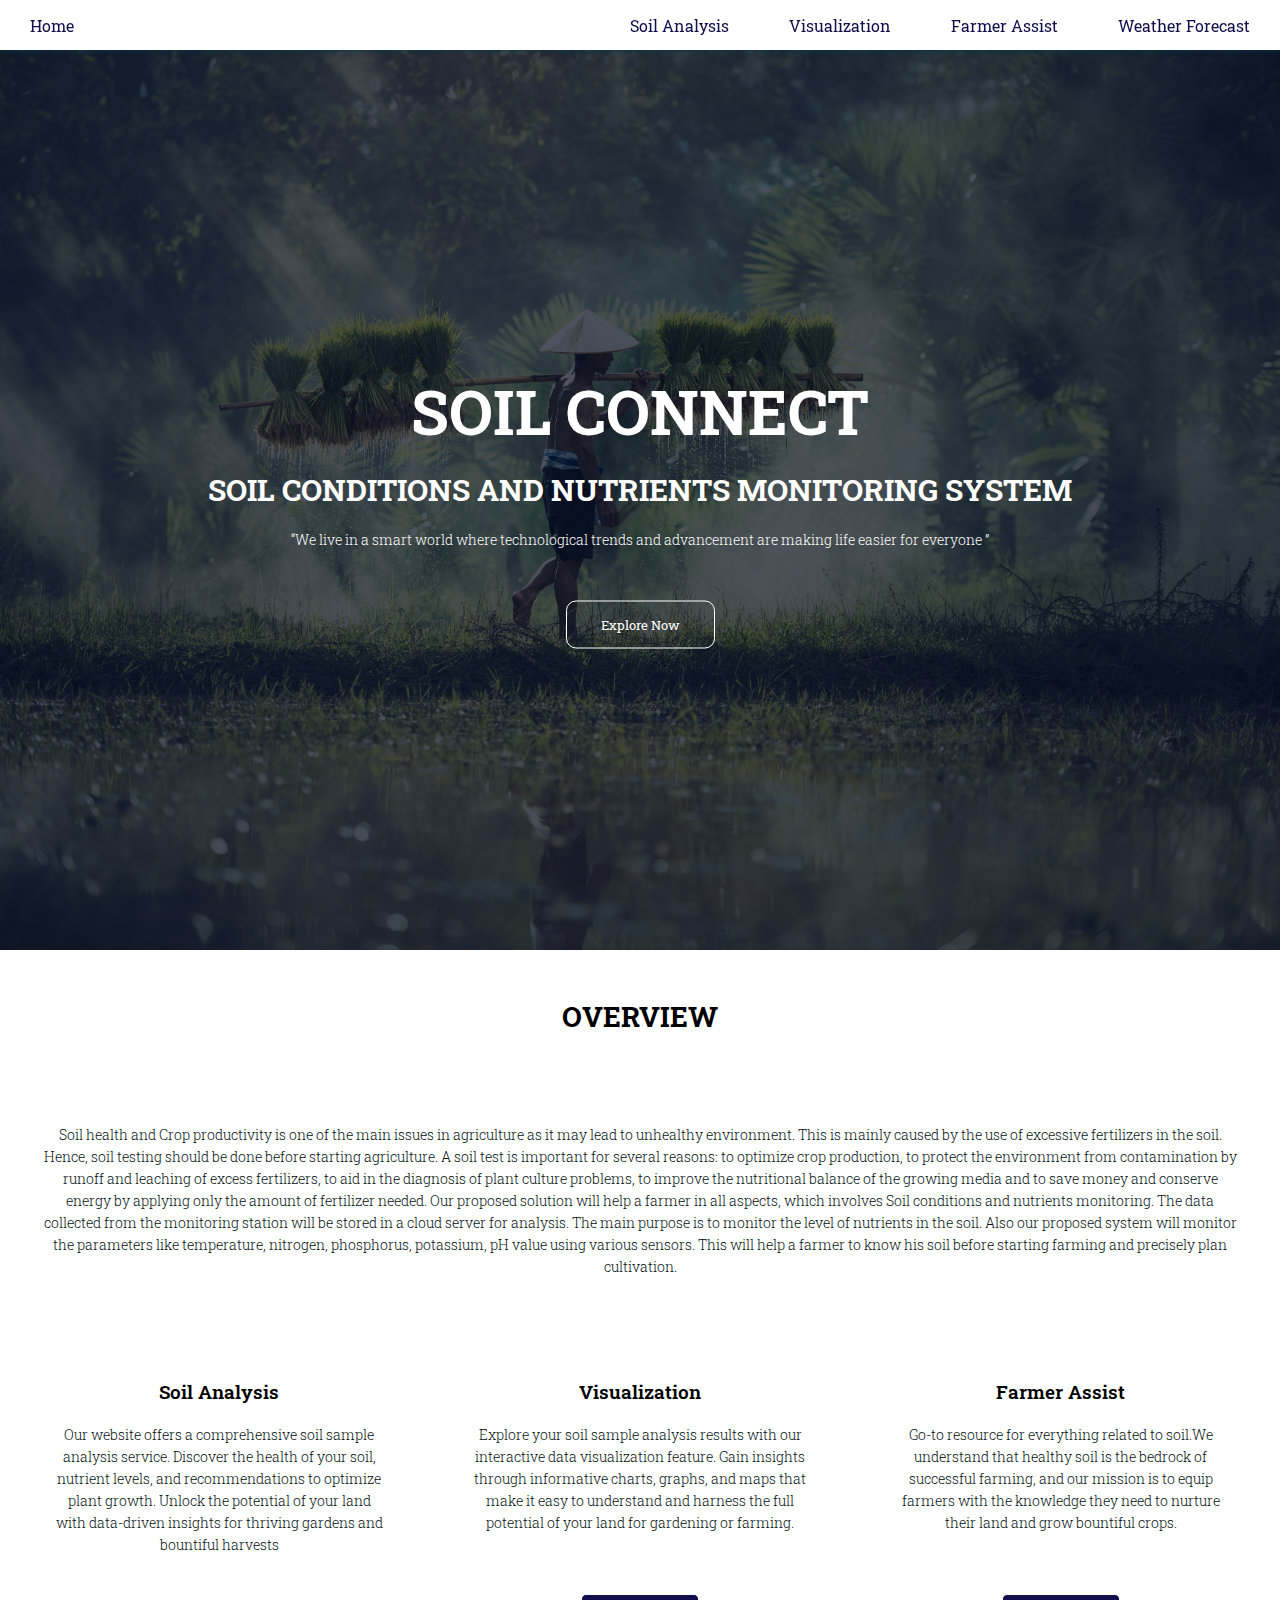
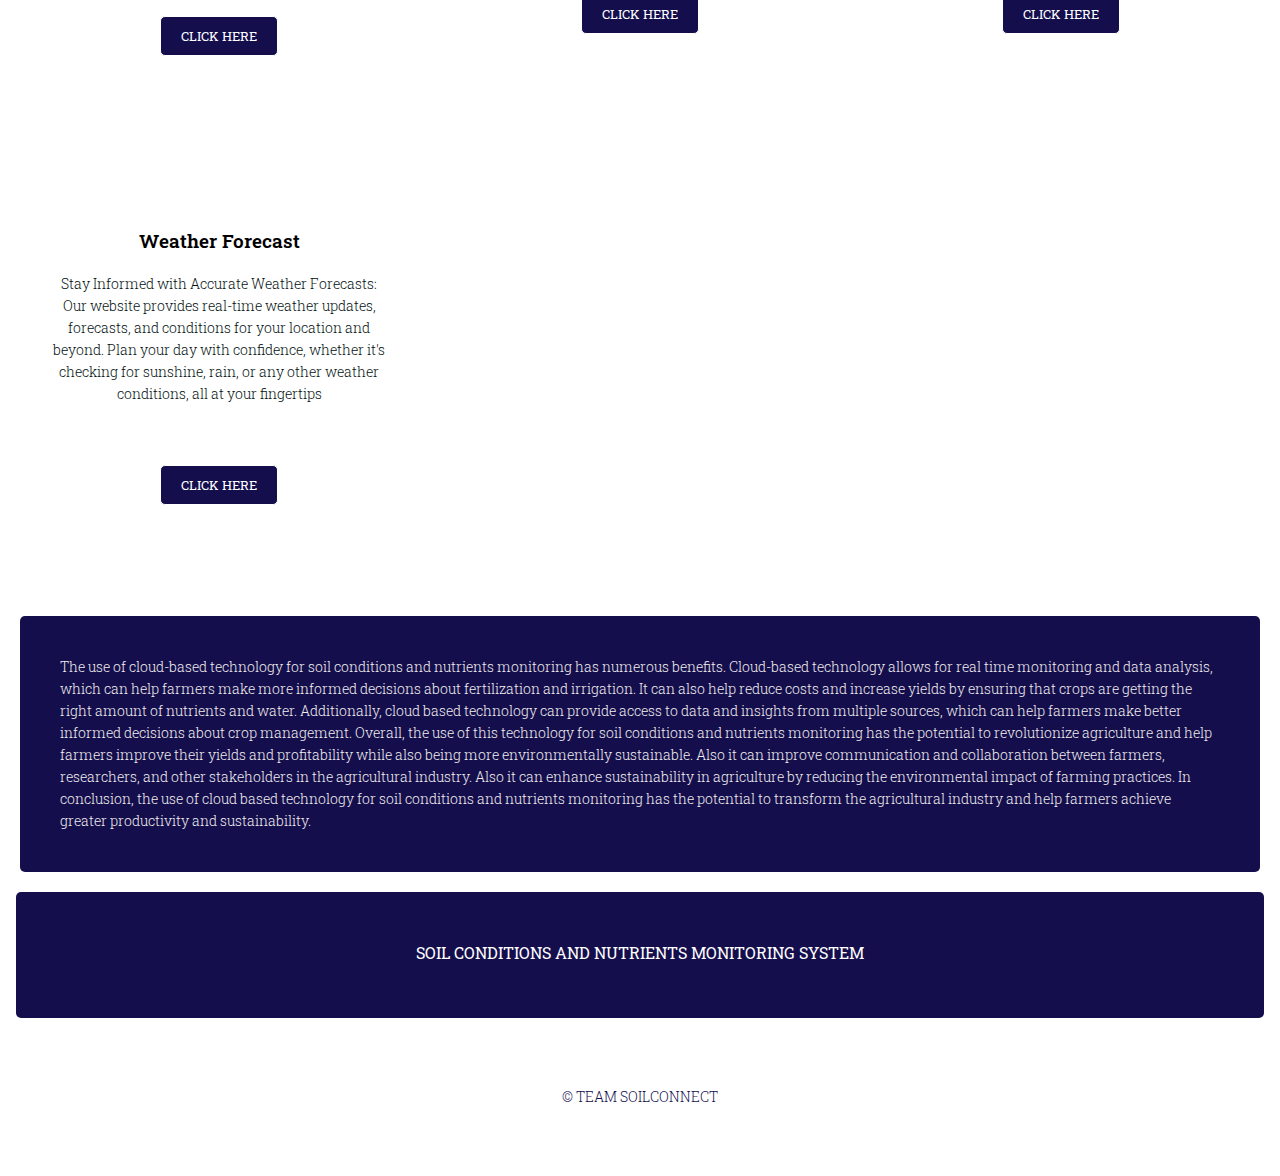
==== commit cb6bb96d: "Update index.html" ====
--- a/index.html
+++ b/index.html
@@ -1,5 +1,4 @@
-<h1>This website is under maintenance</h1>
-<!--<html>
+<html>
      <head>
          <meta name="viewport" content="width=device-width,initial-scale=1.0">
          <title>SOIL CONNECT</title>
@@ -140,4 +139,4 @@
          
      
      </body>
-</html>-->
+</html>
